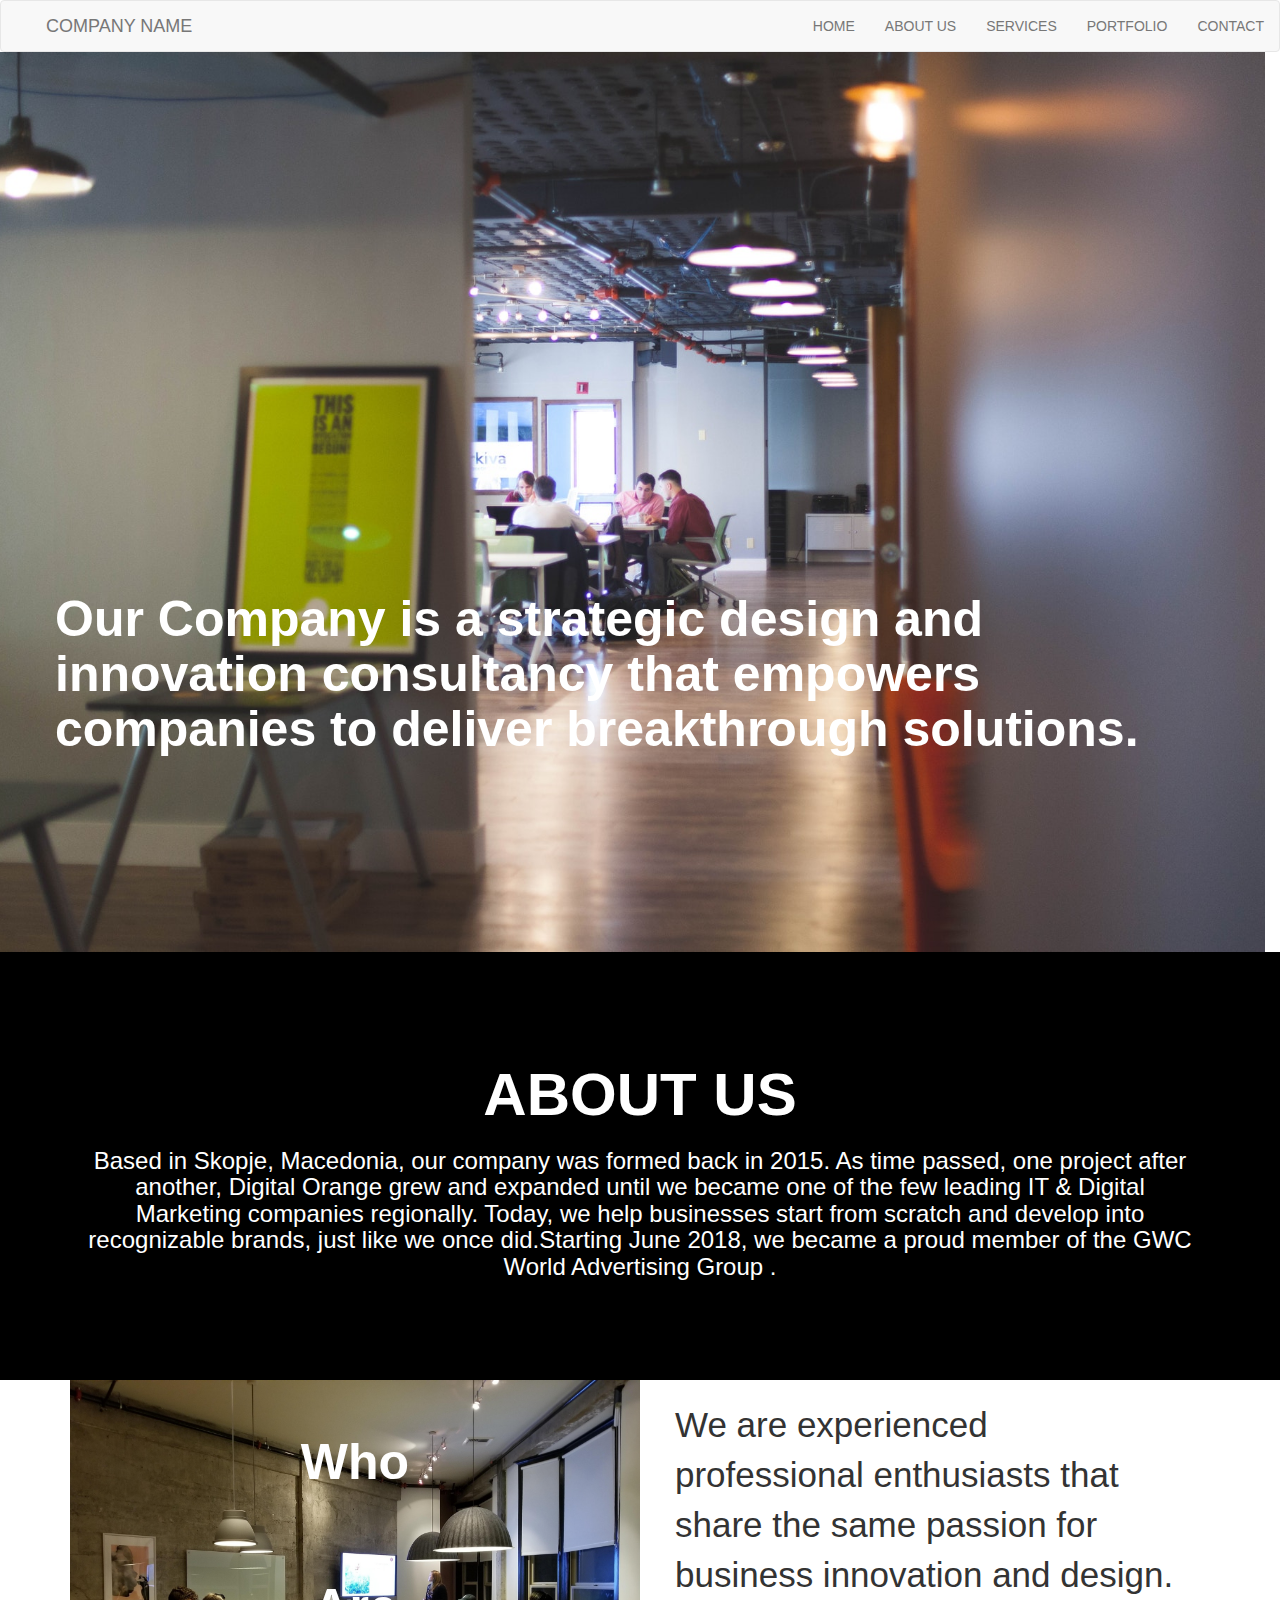
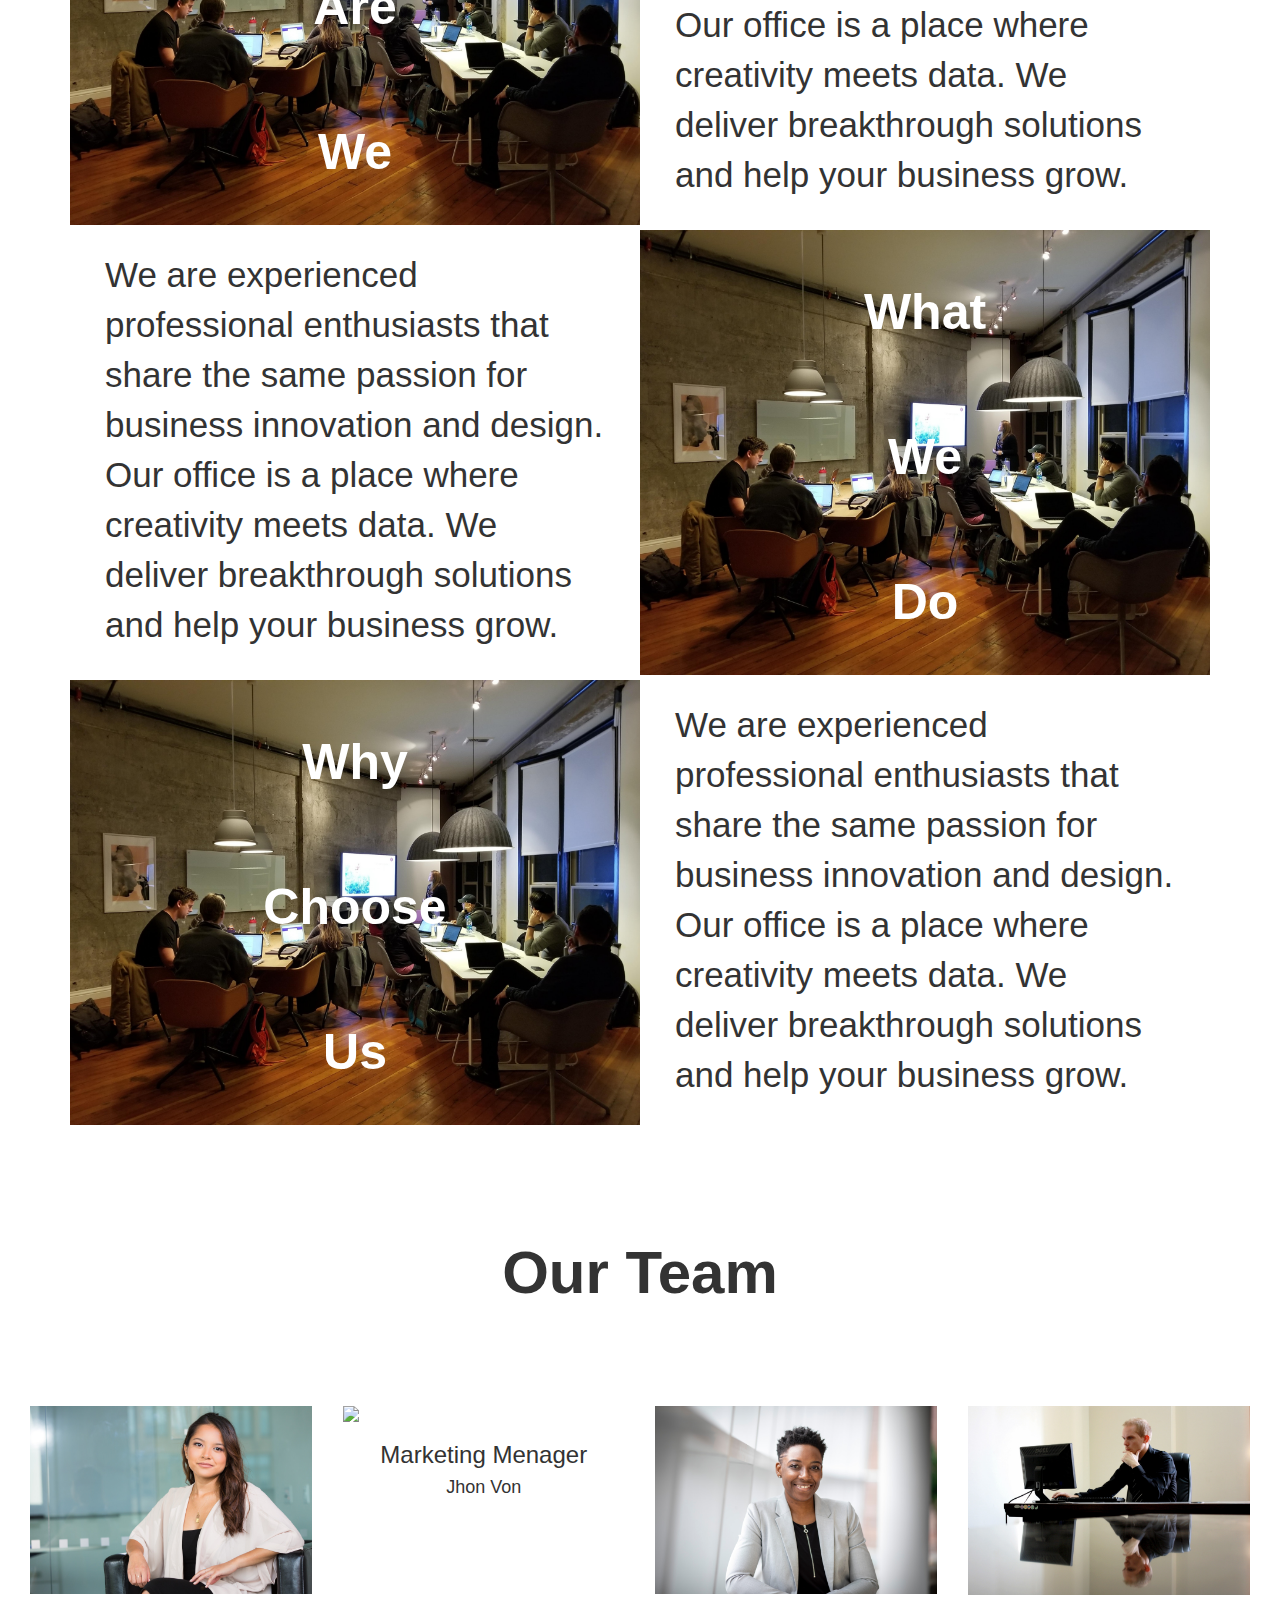
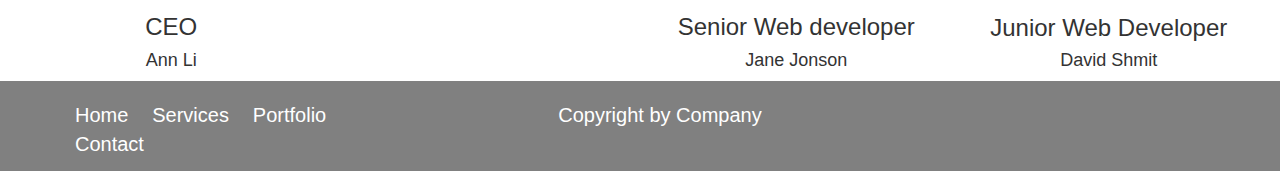
==== aboutus.html @ 79b5463a "Add files via upload" ====
<!DOCTYPE html>
<html>
<meta charset="UTF-8">
<meta name="viewport" content="width=device-width, initial-scale=1">
<link rel="stylesheet" href="https://www.w3schools.com/w3css/3/w3.css">
<link rel="stylesheet" href="https://maxcdn.bootstrapcdn.com/bootstrap/3.4.0/css/bootstrap.min.css">
<script src="https://ajax.googleapis.com/ajax/libs/jquery/3.4.1/jquery.min.js"></script>
<script src="https://maxcdn.bootstrapcdn.com/bootstrap/3.4.0/js/bootstrap.min.js"></script>
<script src="https://kit.fontawesome.com/b1b4b6efe2.js"></script>
<link rel="stylesheet" href="index.css">
<body>
	<nav class="navbar navbar-default">
	  <div class="container-fluid">
	    <div class="navbar-header">
	      <a class="navbar-brand" href="#">
	        <i class="fas fa-cubes fa-2x"></i><span>COMPANY NAME</span>
	      </a>
	    </div>
	    <ul class="nav navbar-nav navbar-right">
	        <li><a href="index.html">HOME</a></li>
	        <li><a href="#">ABOUT US</a></li>
	        <li><a href="services.html">SERVICES</a></li>
	        <li><a href="portfolio.html">PORTFOLIO</a></li>
	        <li><a href="#">CONTACT</a></li>
	     </ul>
	  </div>
	</nav>

	<div class="row">
		<div class="col-md-12 about-img">
			<div class="container">
				<h2>Our Company is a strategic design and innovation consultancy that empowers companies to deliver breakthrough solutions.</h2>
			</div>
		</div>
		
	</div>
	<div class="row about-naslov">
		<div class="container">
			<div class="col-md-12 about  text-center">
			<h1 >ABOUT US</h1>
			<h3>Based in Skopje, Macedonia, our company was formed back in 2015. As time passed, one project after another, Digital Orange grew and expanded until we became one of the few leading IT & Digital Marketing companies regionally. Today, we help businesses start from scratch and develop into recognizable brands, just like we once did.Starting June 2018, we became a proud member of the GWC World Advertising Group .</h3>
		</div>
	</div>
		</div>
		
	<div class="row">
		<div class="container">
			<div class="col-md-6 about-who text-center ">
				<h2>Who</h2>
				<h2>Are</h2>
				<h2>We</h2>
			</div>
			<div class="col-md-6 about-text">
				<p>We are experienced professional enthusiasts that share the same passion for business innovation and design. Our office is a place where creativity meets data. We deliver breakthrough solutions and help your business grow.</p>
			</div>
		</div>
	</div>
	<div class="row">
		<div class="container">
			<div class="col-md-6 about-text">
				<p>We are experienced professional enthusiasts that share the same passion for business innovation and design. Our office is a place where creativity meets data. We deliver breakthrough solutions and help your business grow.</p>
			</div>
			<div class="col-md-6 about-who text-center">
				<h2>What</h2>
				<h2>We</h2>
				<h2>Do</h2>
			</div>
		</div>
	</div>
	<div class="row">
		<div class="container">
			<div class="col-md-6 about-who text-center">
				<h2>Why</h2>
				<h2>Choose</h2>
				<h2>Us</h2>
			</div>
			<div class="col-md-6 about-text">
				<p>We are experienced professional enthusiasts that share the same passion for business innovation and design. Our office is a place where creativity meets data. We deliver breakthrough solutions and help your business grow.</p>
			</div>
		</div>
	</div>
	<div class="row">
		<div class="col-md-12">
			<div class="container-fluid text-center">
				<h1 class="our-team">Our Team</h1>
				<div class="col-md-3">
					<img src="adult-blur-business-woman-1181690.jpg" class="img-responsive">
					<h3>CEO</h3>
					<h4>Ann Li</h4>
				</div>
				<div class="col-md-3">
					<img src="blurred-background-casual-coffee-1125028.jpg" class="img-responsive">
					<h3>Marketing Menager</h3>
					<h4>Jhon Von</h4>
				</div>
				<div class="col-md-3">
					<img src="beautiful-business-business-executive-2381069.jpg" class="img-responsive">
					<h3>Senior Web developer</h3>
					<h4>Jane Jonson</h4>
				</div>
				<div class="col-md-3">
					<img src="businessman-chair-company-90333.jpg" class="img-responsive">
					<h3>Junior Web Developer</h3>
					<h4>David Shmit</h4>
				</div>
			</div>
		</div>
		
		
	</div>
	<div class="row">
		<div class="col-md-12">
			<div class=" footer">
				<div class="col-md-4 footer-links">
					<ul>
						<li ><a href="index.html">Home</a></li>
						<li ><a href="services.html">Services</a></li>
						<li ><a href="portfolio.html">Portfolio</a></li>
						<li ><a href="contact.html">Contact</a></li>
					</ul>
				</div>
				<div class="col-md-4 text-center">
					<ul>
						<li><a>Copyright by Company</a></li>
					</ul>
				</div>
				<div class="col-md-4 footer-social">
					<ul >
						<li ><a href=""><i class="fab fa-facebook fa-2x "></i></a></li>
						<li ><a href=""><i class="fab fa-instagram fa-2x"></i></a></li>
						<li ><a href=""><i class="fab fa-twitter-square fa-2x"></i></a></li>
						<li ><a href=""><i class="fab fa-linkedin-in fa-2x"></i></a></li>
					</ul>
				</div>
			</div>
		</div>
	</div>

</body>
</html>
---- index.css ----
nav {
	margin-bottom: 0px !important;
}

.fa-cubes {
	margin-left: 30px;
	color: #333;
}
#myCarousel {
	height: 80vh;
}

.carousel-inner {
	height: 80vh;
}

.about {
	margin: 10vh 0vw;
}

.aboutUsImg {
	height: 100%;
}

.forma {
	margin-top: 20vh;
	background-color: #f8f8f8;
	color: #333;
	padding-bottom: 5vh;
}

.forma-info {
	padding-top: 5vh;
}

.Adress {
	color: black;
	 font-weight: bold;
}

.about-img {
	background-image: url("chairs-company-desk-7065.jpg");
	background-position: center;
	background-size: cover;
	height: 100vh;
	width: 100vw;
	color: white;
}

.about-img h2 {
	margin-top: 60vh;
	font-weight: bolder;
	font-size: 50px;
	color: white;
}

.about-who {
		background-image: url("chairs-chairs-and-tables-contemporary-2678468.jpg");
	background-position: center;
	background-size: cover;
}

.about-who h2 {
	padding: 35px;
	font-weight: bolder;
	font-size: 50px;
	color: white;
}

.about-text p{
	font-size: 35px;
	padding: 20px;

}

.about-naslov h1{
	font-size: 60px;
	font-weight: bolder;
}
.about-naslov {
	background-color: black;
	color: white;
}

.our-team {
	font-size: 60px;
	padding: 10vh;
	font-weight: bolder;
}

.footer {
	background-color: gray;
	height: 10vh;
	padding: 20px;
}

.footer ul li{
	display: inline;
	color: white;
}

.footer ul li a {
	color: white;
	text-decoration: none;
}

.footer li a {
	font-size: 20px;
}

.footer-social ul li a {
	margin-left: 45px;
}

.footer-links ul li a {
	margin-right: 20px;
}

.services-img {
	height: 90vh;
	width: 100vw;
}

.services-naslov {
	margin:10vh 0vw;
	font-size: 60px;
	font-weight: bolder;
}
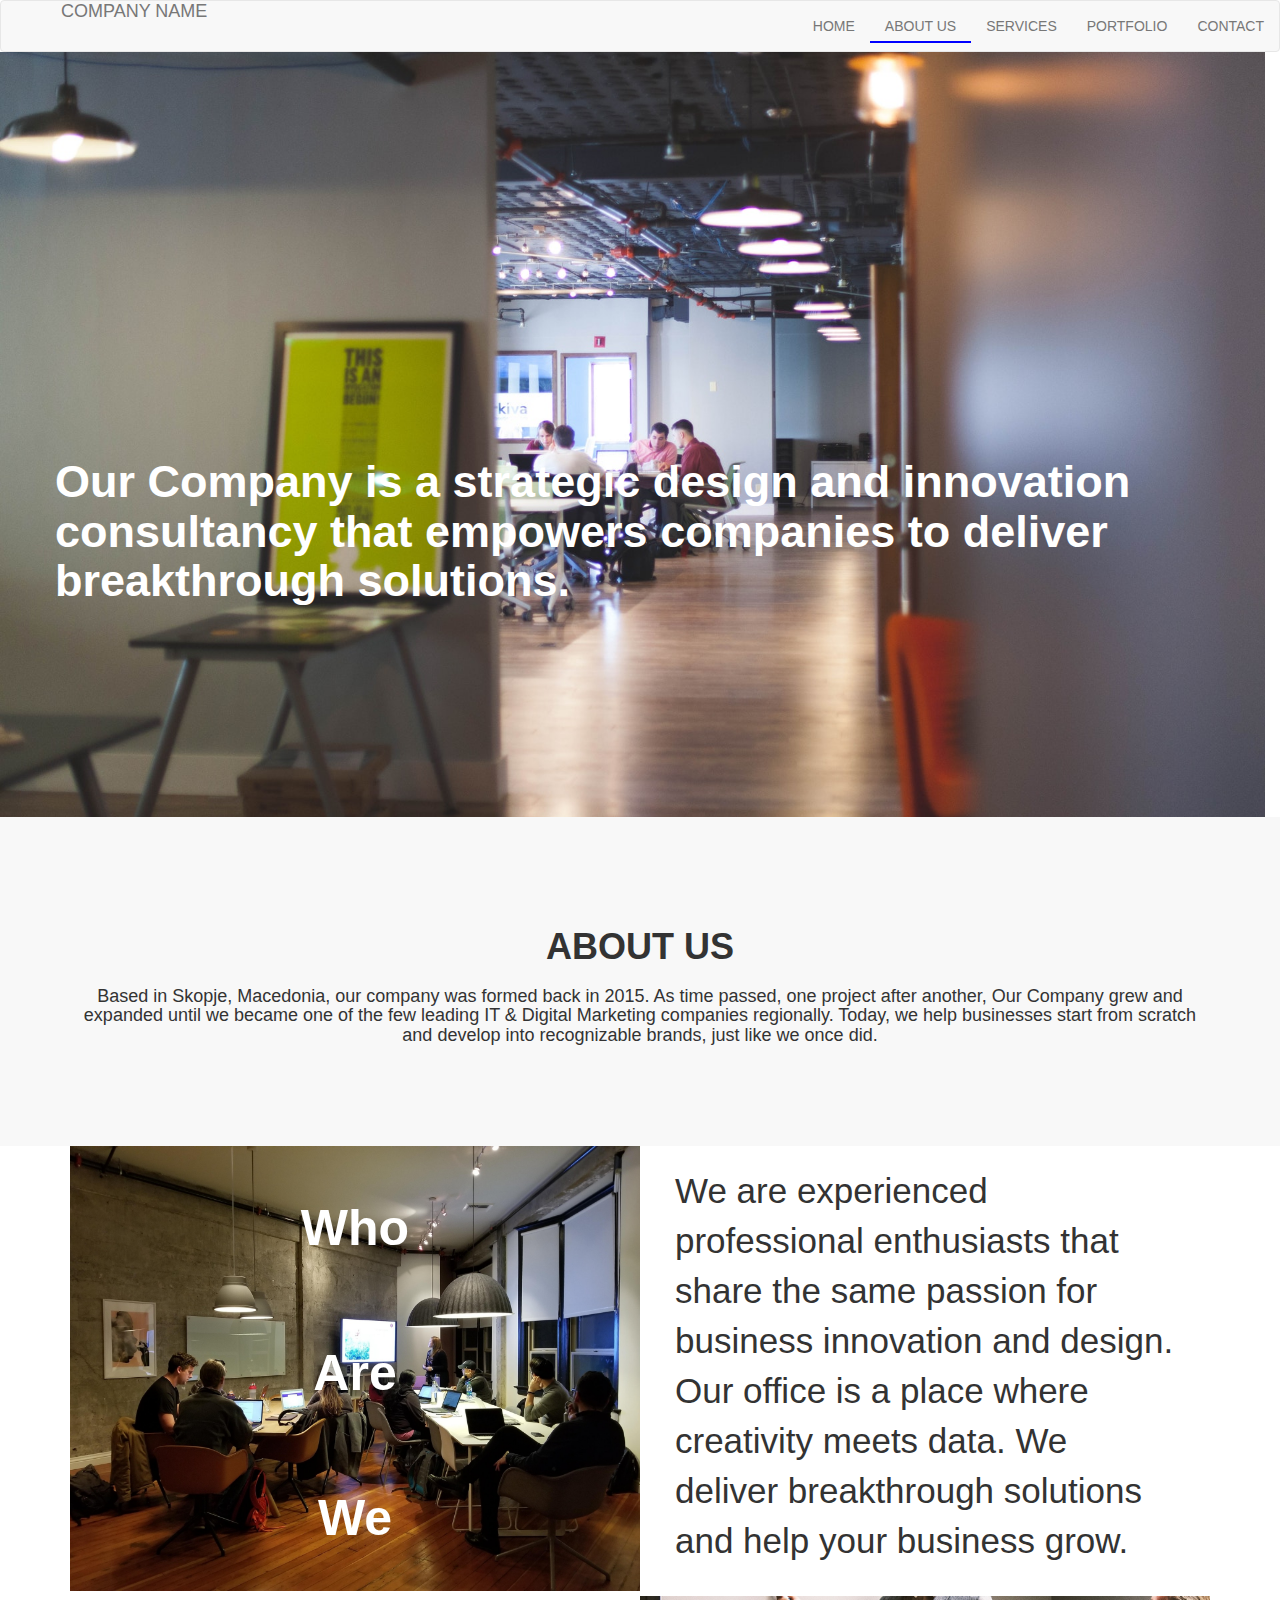
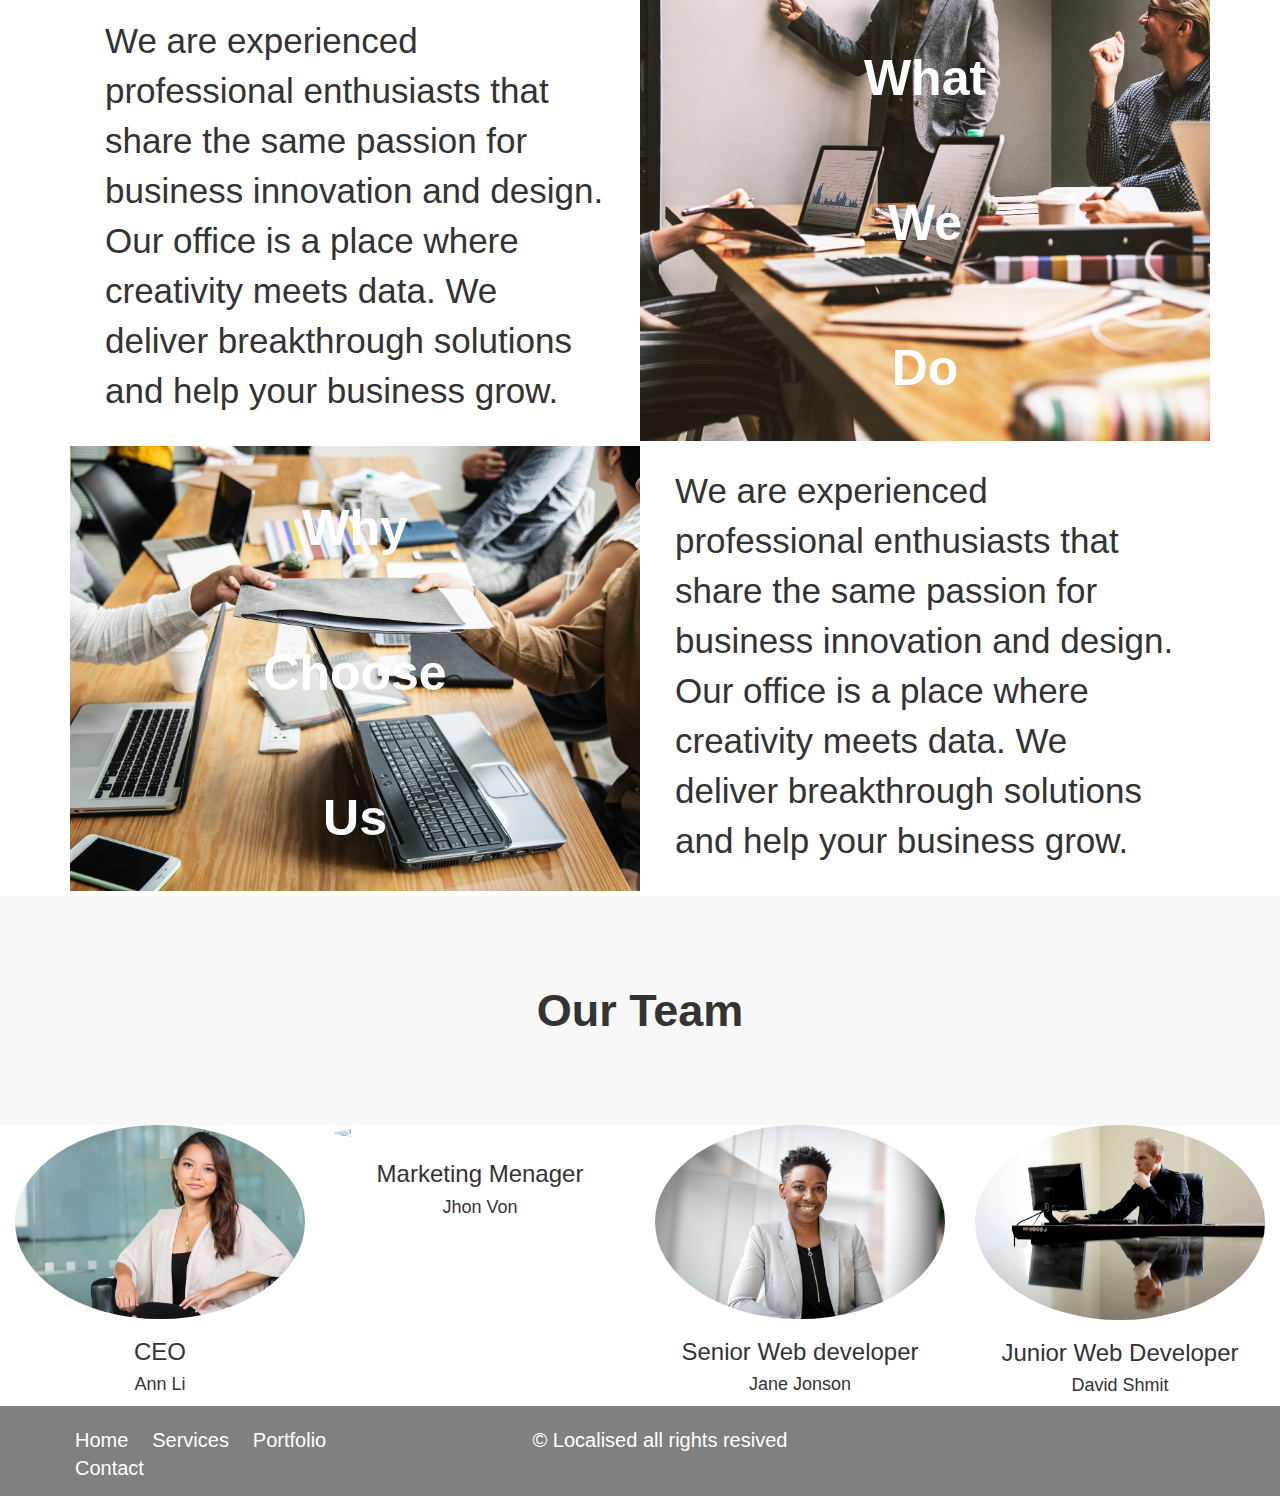
==== commit 60ad9d7d: "Add files via upload" ====
--- a/aboutus.html
+++ b/aboutus.html
@@ -12,16 +12,16 @@
 	<nav class="navbar navbar-default">
 	  <div class="container-fluid">
 	    <div class="navbar-header">
-	      <a class="navbar-brand" href="#">
+	      <a class="navbar-brand" href="index.html">
 	        <i class="fas fa-cubes fa-2x"></i><span>COMPANY NAME</span>
 	      </a>
 	    </div>
 	    <ul class="nav navbar-nav navbar-right">
 	        <li><a href="index.html">HOME</a></li>
-	        <li><a href="#">ABOUT US</a></li>
+	        <li><a style="border-bottom: 2px solid blue" href="#">ABOUT US</a></li>
 	        <li><a href="services.html">SERVICES</a></li>
 	        <li><a href="portfolio.html">PORTFOLIO</a></li>
-	        <li><a href="#">CONTACT</a></li>
+	        <li><a href="contact.html">CONTACT</a></li>
 	     </ul>
 	  </div>
 	</nav>
@@ -34,14 +34,14 @@
 		</div>
 		
 	</div>
-	<div class="row about-naslov">
-		<div class="container">
-			<div class="col-md-12 about  text-center">
-			<h1 >ABOUT US</h1>
-			<h3>Based in Skopje, Macedonia, our company was formed back in 2015. As time passed, one project after another, Digital Orange grew and expanded until we became one of the few leading IT & Digital Marketing companies regionally. Today, we help businesses start from scratch and develop into recognizable brands, just like we once did.Starting June 2018, we became a proud member of the GWC World Advertising Group .</h3>
+	<div class="row">
+			<div class="col-md-12 heading text-center">
+			<h1><b>ABOUT US</b></h1>
+			<div class="container">
+				<h4>Based in Skopje, Macedonia, our company was formed back in 2015. As time passed, one project after another, Our Company grew and expanded until we became one of the few leading IT & Digital Marketing companies regionally. Today, we help businesses start from scratch and develop into recognizable brands, just like we once did.</h4>
+			</div>
 		</div>
 	</div>
-		</div>
 		
 	<div class="row">
 		<div class="container">
@@ -60,7 +60,7 @@
 			<div class="col-md-6 about-text">
 				<p>We are experienced professional enthusiasts that share the same passion for business innovation and design. Our office is a place where creativity meets data. We deliver breakthrough solutions and help your business grow.</p>
 			</div>
-			<div class="col-md-6 about-who text-center">
+			<div class="col-md-6 about-what text-center">
 				<h2>What</h2>
 				<h2>We</h2>
 				<h2>Do</h2>
@@ -69,7 +69,7 @@
 	</div>
 	<div class="row">
 		<div class="container">
-			<div class="col-md-6 about-who text-center">
+			<div class="col-md-6 about-why text-center">
 				<h2>Why</h2>
 				<h2>Choose</h2>
 				<h2>Us</h2>
@@ -81,32 +81,30 @@
 	</div>
 	<div class="row">
 		<div class="col-md-12">
-			<div class="container-fluid text-center">
-				<h1 class="our-team">Our Team</h1>
+			<div class=" text-center">
+				<h1 class="heading">Our Team</h1>
 				<div class="col-md-3">
-					<img src="adult-blur-business-woman-1181690.jpg" class="img-responsive">
+					<img src="adult-blur-business-woman-1181690.jpg" class="img-responsive img-circle">
 					<h3>CEO</h3>
 					<h4>Ann Li</h4>
 				</div>
 				<div class="col-md-3">
-					<img src="blurred-background-casual-coffee-1125028.jpg" class="img-responsive">
+					<img src="blurred-background-casual-coffee-1125028.jpg" class="img-responsive img-circle">
 					<h3>Marketing Menager</h3>
 					<h4>Jhon Von</h4>
 				</div>
 				<div class="col-md-3">
-					<img src="beautiful-business-business-executive-2381069.jpg" class="img-responsive">
+					<img src="beautiful-business-business-executive-2381069.jpg" class="img-responsive img-circle">
 					<h3>Senior Web developer</h3>
 					<h4>Jane Jonson</h4>
 				</div>
 				<div class="col-md-3">
-					<img src="businessman-chair-company-90333.jpg" class="img-responsive">
+					<img src="businessman-chair-company-90333.jpg" class="img-responsive img-circle">
 					<h3>Junior Web Developer</h3>
 					<h4>David Shmit</h4>
 				</div>
 			</div>
 		</div>
-		
-		
 	</div>
 	<div class="row">
 		<div class="col-md-12">
@@ -121,7 +119,7 @@
 				</div>
 				<div class="col-md-4 text-center">
 					<ul>
-						<li><a>Copyright by Company</a></li>
+						<li><a>&copy; Localised all rights resived</a></li>
 					</ul>
 				</div>
 				<div class="col-md-4 footer-social">
--- a/index.css
+++ b/index.css
@@ -1,93 +1,25 @@
+/* navbar */
 nav {
 	margin-bottom: 0px !important;
 }
 
+.navbar li a:hover {
+	color: blue !important;
+}
+
+.navbar li a {
+	padding-bottom: 5px;
+}
+
+.navbar-brand {
+	padding: 0;
+}
+
 .fa-cubes {
 	margin-left: 30px;
-	color: #333;
-}
-#myCarousel {
-	height: 80vh;
-}
-
-.carousel-inner {
-	height: 80vh;
-}
-
-.about {
-	margin: 10vh 0vw;
-}
-
-.aboutUsImg {
-	height: 100%;
-}
-
-.forma {
-	margin-top: 20vh;
-	background-color: #f8f8f8;
-	color: #333;
-	padding-bottom: 5vh;
-}
-
-.forma-info {
-	padding-top: 5vh;
-}
-
-.Adress {
-	color: black;
-	 font-weight: bold;
-}
-
-.about-img {
-	background-image: url("chairs-company-desk-7065.jpg");
-	background-position: center;
-	background-size: cover;
-	height: 100vh;
-	width: 100vw;
-	color: white;
-}
-
-.about-img h2 {
-	margin-top: 60vh;
-	font-weight: bolder;
-	font-size: 50px;
-	color: white;
-}
-
-.about-who {
-		background-image: url("chairs-chairs-and-tables-contemporary-2678468.jpg");
-	background-position: center;
-	background-size: cover;
-}
-
-.about-who h2 {
-	padding: 35px;
-	font-weight: bolder;
-	font-size: 50px;
-	color: white;
-}
-
-.about-text p{
-	font-size: 35px;
-	padding: 20px;
-
-}
-
-.about-naslov h1{
-	font-size: 60px;
-	font-weight: bolder;
-}
-.about-naslov {
-	background-color: black;
-	color: white;
-}
-
-.our-team {
-	font-size: 60px;
-	padding: 10vh;
-	font-weight: bolder;
-}
-
+	color: blue !important;
+}
+/* footer */
 .footer {
 	background-color: gray;
 	height: 10vh;
@@ -112,20 +44,231 @@
 	margin-left: 45px;
 }
 
+.footer-social ul li a:hover {
+	color: blue;
+}
+
 .footer-links ul li a {
 	margin-right: 20px;
 }
 
+.footer-links ul li a:hover {
+	color: blue;
+}
+
+/* home page */
+
+/* carousel */
+#myCarousel {
+	height: 80vh;
+}
+
+.carousel-inner {
+	height: 80vh;
+}
+
+.heading {
+	padding: 10vh 0vw;
+	background-color: #f8f8f8;
+	font-size: 45px;
+	font-weight: bold;
+	margin: 0;
+}
+
+.aboutUsImg {
+	height: 100%;
+}
+
+.clients {
+	padding-bottom: 5vh;
+	padding-top: 5vh;
+}
+
+.btn-clients {
+	margin-top: 5vh;
+}
+
+.forma {
+	background-color: #f8f8f8;
+	color: #333;
+	padding-bottom: 5vh;
+}
+
+.Adress {
+	color: black;
+	 font-weight: bold;
+	 font-size: 15px;
+}
+
+/* about page */
+
+.about-img {
+	background-image: url("chairs-company-desk-7065.jpg");
+	background-attachment: fixed;
+	background-position: center;
+	background-size: contain;
+	height: 85vh;
+	width: 100vw;
+	color: white;
+}
+
+.about-img h2 {
+	margin-top: 45vh;
+	font-weight: bolder;
+	font-size: 45px;
+	color: white;
+}
+
+.about-who {
+	background-image: url("chairs-chairs-and-tables-contemporary-2678468.jpg");
+	background-position: center;
+	background-size: cover;
+}
+
+.about-who h2 {
+	padding: 35px;
+	font-weight: bolder;
+	font-size: 50px;
+	color: white;
+}
+
+.about-what {
+	background-image: url("cheerful-colleagues-digital-device-1432942.jpg");
+	background-position: center;
+	background-size: cover;
+}
+
+.about-what h2 {
+	padding: 35px;
+	font-weight: bolder;
+	font-size: 50px;
+	color: white;
+}
+
+.about-why {
+	background-image: url("advice-colleagues-communication-1161465.jpg");
+	background-position: center;
+	background-size: cover;
+}
+
+.about-why h2 {
+	padding: 35px;
+	font-weight: bolder;
+	font-size: 50px;
+	color: white;
+}
+
+.about-text p{
+	font-size: 35px;
+	padding: 20px;
+}
+
+.our-team {
+	font-size: 60px;
+	padding: 10vh;
+	font-weight: bolder;
+}
+
+/* service page */
 .services-img {
-	height: 90vh;
-	width: 100vw;
-}
-
-.services-naslov {
-	margin:10vh 0vw;
-	font-size: 60px;
-	font-weight: bolder;
-}
-
-
-
+	background-image: url("arrows-blur-buttons-2115257.jpg");
+	background-attachment: fixed;
+	background-position: center;
+	background-size: cover;
+	height: 85vh;
+	width: 100vw;
+	color: white;
+	padding-left: 20vw;
+	padding-right: 15vw;
+	padding-top: 15vw;
+}
+
+.services-img h1 {
+	font-size: 50px;
+	font-weight: bolder;
+}
+
+.web-icon {
+	background-color: orangered;
+	color: white;
+}
+
+.hosting-icon {
+	background-color: aqua;
+	color: white;
+}
+
+.graphical-icon {
+	background-color: greenyellow;
+	color: white;
+}
+
+.marketing-icon {
+	background-color: brown;
+	color: white;
+}
+
+.mobile-icon {
+	background-color: gray;
+	color: white;
+}
+
+.development-icon {
+	background-color: magenta;
+	color: white;
+}
+
+.branding-icon {
+	background-color: sandybrown;
+	color: white;
+}
+
+.fas {
+	color: white;
+	padding: 15px;
+}
+
+.fas:hover {
+	color: blue;
+}
+
+.btn-icon {
+	margin-bottom: 15px;
+	color: white;
+	background-color: transparent;
+	border: 3px solid white;
+}
+
+.btn-icon:hover {
+	background-color: white;
+	color: blue;
+	border: 3px solid blue;
+}
+
+.fa-check {
+	color: black !important;
+}
+
+.panel-title {
+	padding: 10px;;
+}
+
+/* portfolio page */
+
+.portfolio-img {
+	height: 80vh;
+	width: 100vw;
+}
+
+/* contact page */
+
+.contact-img {
+	background-image: url("access-blur-bowl-744461.jpg");
+	background-attachment: fixed;
+	background-position: center;
+	background-size: cover;
+	height: 85vh;
+	width: 100vw;
+}
+
+
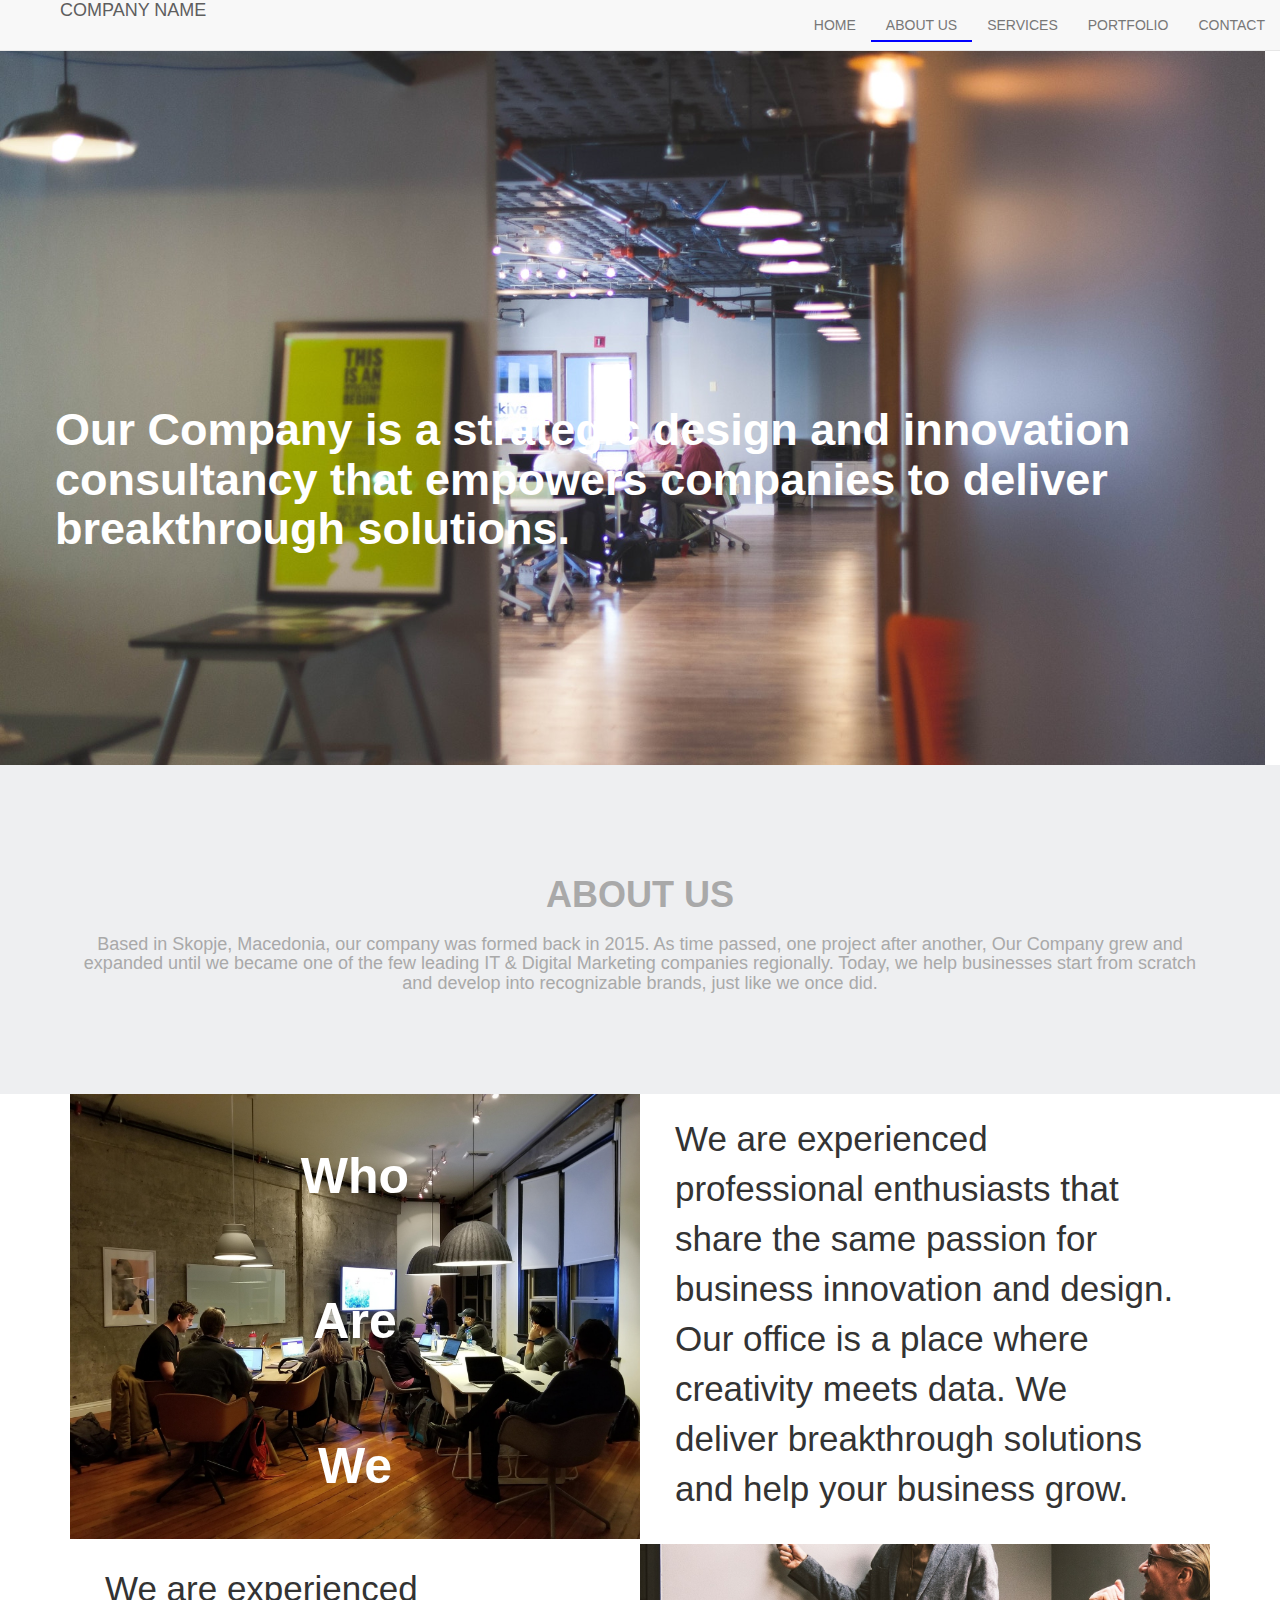
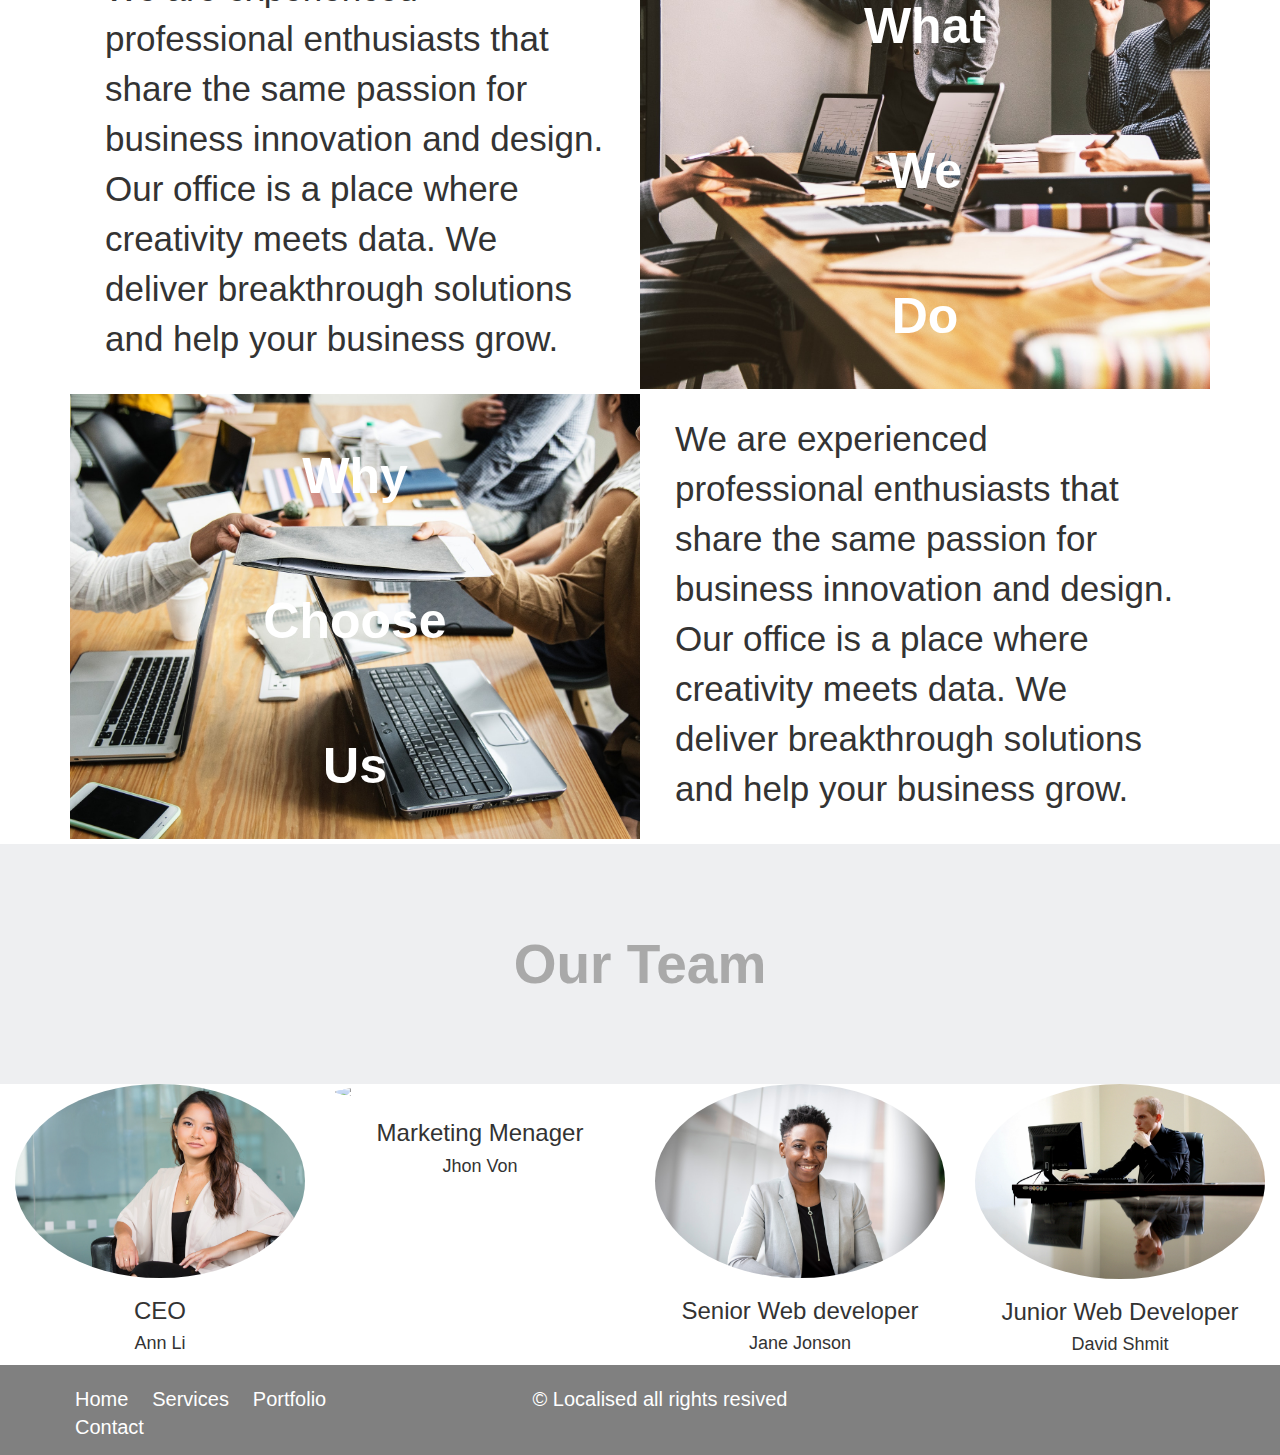
==== commit 81270077: "Add files via upload" ====
--- a/aboutus.html
+++ b/aboutus.html
@@ -9,19 +9,19 @@
 <script src="https://kit.fontawesome.com/b1b4b6efe2.js"></script>
 <link rel="stylesheet" href="index.css">
 <body>
-	<nav class="navbar navbar-default">
+	<nav class="navbar navbar-default navbar-fixed-top">
 	  <div class="container-fluid">
 	    <div class="navbar-header">
 	      <a class="navbar-brand" href="index.html">
-	        <i class="fas fa-cubes fa-2x"></i><span>COMPANY NAME</span>
+	        <i class="fas fa-cubes fa-2x"></i><span class="nav-link">COMPANY NAME</span>
 	      </a>
 	    </div>
 	    <ul class="nav navbar-nav navbar-right">
-	        <li><a href="index.html">HOME</a></li>
-	        <li><a style="border-bottom: 2px solid blue" href="#">ABOUT US</a></li>
-	        <li><a href="services.html">SERVICES</a></li>
-	        <li><a href="portfolio.html">PORTFOLIO</a></li>
-	        <li><a href="contact.html">CONTACT</a></li>
+	        <li><a class="nav-link" href="index.html">HOME</a></li>
+	        <li><a class="nav-link" style="border-bottom: 2px solid blue" href="#">ABOUT US</a></li>
+	        <li><a class="nav-link" href="services.html">SERVICES</a></li>
+	        <li><a class="nav-link" href="portfolio.html">PORTFOLIO</a></li>
+	        <li><a class="nav-link" href="contact.html">CONTACT</a></li>
 	     </ul>
 	  </div>
 	</nav>
@@ -84,7 +84,7 @@
 			<div class=" text-center">
 				<h1 class="heading">Our Team</h1>
 				<div class="col-md-3">
-					<img src="adult-blur-business-woman-1181690.jpg" class="img-responsive img-circle">
+					<img src="adult-blur-business-woman-1181690.jpg" class="CEO img-responsive img-circle">
 					<h3>CEO</h3>
 					<h4>Ann Li</h4>
 				</div>
@@ -124,15 +124,19 @@
 				</div>
 				<div class="col-md-4 footer-social">
 					<ul >
-						<li ><a href=""><i class="fab fa-facebook fa-2x "></i></a></li>
-						<li ><a href=""><i class="fab fa-instagram fa-2x"></i></a></li>
-						<li ><a href=""><i class="fab fa-twitter-square fa-2x"></i></a></li>
-						<li ><a href=""><i class="fab fa-linkedin-in fa-2x"></i></a></li>
+						<li ><a href="https://www.facebook.com/"><i class="fab fa-facebook fa-2x "></i></a></li>
+						<li ><a href="https://www.instagram.com/"><i class="fab fa-instagram fa-2x"></i></a></li>
+						<li ><a href="https://twitter.com/"><i class="fab fa-twitter-square fa-2x"></i></a></li>
+						<li ><a href="https://www.linkedin.com/feed/"><i class="fab fa-linkedin-in fa-2x"></i></a></li>
 					</ul>
 				</div>
 			</div>
 		</div>
 	</div>
-
+	<script
+	src="https://code.jquery.com/jquery-3.4.1.js"
+	integrity="sha256-WpOohJOqMqqyKL9FccASB9O0KwACQJpFTUBLTYOVvVU="
+	crossorigin="anonymous"></script>
+	<script src="index.js"></script>
 </body>
 </html>--- a/index.css
+++ b/index.css
@@ -1,6 +1,7 @@
 /* navbar */
 nav {
 	margin-bottom: 0px !important;
+	border: 0;
 }
 
 .navbar li a:hover {
@@ -59,20 +60,56 @@
 /* home page */
 
 /* carousel */
-#myCarousel {
-	height: 80vh;
-}
 
 .carousel-inner {
-	height: 80vh;
+	height: 80vh;;
+}
+
+.carousel-caption {
+	padding: 0;
+	position: absolute;
+	left: 10px;
+	top: 50px;
+	color: black;
+	
+}
+
+.carousel-caption h2 {
+	font-size: 100px;
+	font-weight: 700;
+	color: white;
+	padding-top: 20px;
+}
+
+.carousel-caption h1 {
+	color: blue;
+	font-weight: 700;
+	font-size: 100px;
+	padding-top: 200px;
+}
+
+.carousel-caption h3 {
+	color: rgb(226, 60, 60);
+	font-weight: 700;
+	font-size: 100px;
+	text-align: left;
+	padding-top: 200px;
+}
+
+.growth {
+	font-size: 60px;
+	color: red;
+	font-weight: 700;
 }
 
 .heading {
 	padding: 10vh 0vw;
-	background-color: #f8f8f8;
-	font-size: 45px;
-	font-weight: bold;
+	background-color: #eeeff1;
+	color: darkgray;
+	font-size: 55px;
+	font-weight: bolder;
 	margin: 0;
+
 }
 
 .aboutUsImg {
@@ -82,10 +119,55 @@
 .clients {
 	padding-bottom: 5vh;
 	padding-top: 5vh;
+	color: black;
+}
+
+.clients img {
+	height: 300px;
+	/* border: 3px solid lightgray; */
 }
 
 .btn-clients {
 	margin-top: 5vh;
+}
+
+.item:hover .item-overlay.top {
+	top: 0;
+  }
+  .item-overlay {
+	position: absolute;
+	top: 0; right: 0; bottom: 0; left: 0;
+	overflow: hidden;
+	text-align: center;
+	width: 100%; 
+	-moz-transition: top 0.3s, right 0.3s, bottom 0.3s, left 0.3s;
+	-webkit-transition: top 0.3s, right 0.3s, bottom 0.3s, left 0.3s;
+	transition: top 0.3s, right 0.3s, bottom 0.3s, left 0.3s;
+  }
+  .item-overlay.top {
+	top: 100%;
+  }
+  .item {
+	position: relative;
+	float: left;
+	overflow: hidden;
+  }
+  .item img {
+	max-width: 100%;
+  }
+
+
+.when {
+	background-image: url("chairs-chairs-and-tables-contemporary-2678468.jpg");
+	background-attachment: fixed;
+	background-position: center;
+	background-size: contain;
+	height: 25vh;
+	width: 100vw;
+	font-size: 50px;
+	margin: 0;
+	padding-top: 50px;
+	color: white;
 }
 
 .forma {
@@ -178,8 +260,8 @@
 	height: 85vh;
 	width: 100vw;
 	color: white;
-	padding-left: 20vw;
-	padding-right: 15vw;
+	padding-left: 15vw;
+	padding-right: 5vw;
 	padding-top: 15vw;
 }
 
@@ -228,10 +310,6 @@
 	padding: 15px;
 }
 
-.fas:hover {
-	color: blue;
-}
-
 .btn-icon {
 	margin-bottom: 15px;
 	color: white;
@@ -245,6 +323,11 @@
 	border: 3px solid blue;
 }
 
+.btn-icon:focus{
+	outline: none;
+	color: blue;
+}
+
 .fa-check {
 	color: black !important;
 }
@@ -258,6 +341,16 @@
 .portfolio-img {
 	height: 80vh;
 	width: 100vw;
+}
+
+.portfolio-links {
+	background-color: teal;
+	color: white;
+	padding: 5vh 0vw;
+}
+
+.portfolio-links img {
+	height: 300px;
 }
 
 /* contact page */
@@ -267,8 +360,8 @@
 	background-attachment: fixed;
 	background-position: center;
 	background-size: cover;
-	height: 85vh;
-	width: 100vw;
-}
-
-
+	height: 80vh;
+	width: 100vw;
+}
+
+
